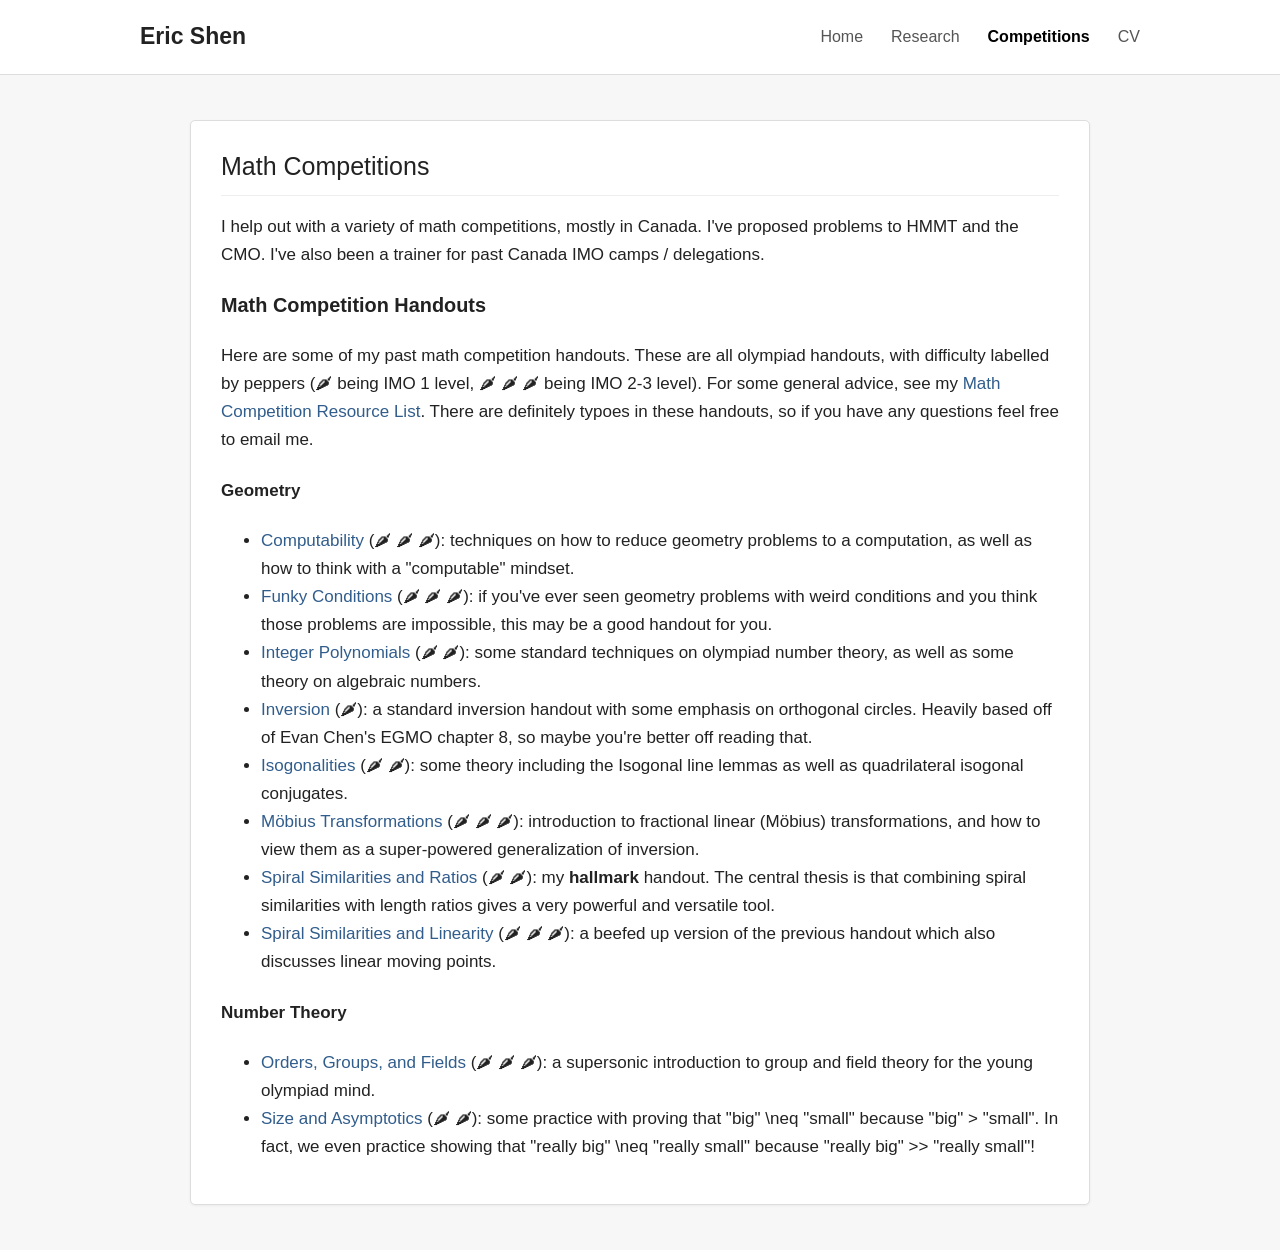
==== docs/competitions.html @ ed54eb96 "Update competitions.html" ====
<html lang="en">

<head>
    <meta charset="UTF-8">
    <meta name="viewport" content="width=device-width, initial-scale=1.0">

    <title>Research</title>

    <!-- Main stylesheet -->
    <link rel="stylesheet" href="style.css">
</head>

<body>

    <!-- =========================
         HEADER / NAVIGATION
         ========================= -->
    <header class="site-header">

        <div class="header-container">

            <div class="site-title">
                <a href="index.html">Eric Shen</a>
            </div>

            <nav class="navbar">
                <a href="index.html">Home</a>
                <a href="research.html">Research</a>
                <a class="active" href="competitions.html">Competitions</a>
                <a href="files/cv.pdf">CV</a>
            </nav>

        </div>

    </header>

<main class="container">


<section class="content-box">

    <h2> Math Competitions </h2>

      <p>
        I help out with a variety of math competitions, mostly in Canada. I've proposed problems to HMMT and the CMO. I've also been a trainer for past Canada IMO camps / delegations.
      </p>

      <h3> Math Competition Handouts</h3>

      <p>
        Here are some of my past math competition handouts. These are all olympiad handouts, with difficulty labelled by peppers (&#127798 being IMO 1 level, &#127798 &#127798 &#127798 being IMO 2-3 level). For some general advice, see my <a href=https://docs.google.com/document/d/1-Nj9yWFqaq-I0BnMN_xXlZgAW-ICAonqlx5x8EGcsJU/edit?usp=sharing>Math Competition Resource List</a>. There are definitely typoes in these handouts, so if you have any questions feel free to email me.
      </p>
      
      <h4> Geometry </h4>

      <ul>
        <li><a href=files/2025_Canada_IMO_Camp__Computability.pdf>Computability</a> (&#127798 &#127798 &#127798): techniques on how to reduce geometry problems to a computation, as well as how to think with a "computable" mindset.</li>
        <li><a href=Canada_IMO_Camp__Funky_Conditions.pdf>Funky Conditions</a> (&#127798 &#127798 &#127798): if you've ever seen geometry problems with weird conditions and you think those problems are impossible, this may be a good handout for you.</li>
        <li><a href=2025_Canada_IMO_Camp__Integer_Polynomials.pdf>Integer Polynomials</a> (&#127798 &#127798): some standard techniques on olympiad number theory, as well as some theory on algebraic numbers.</li>
        <li><a href=2026_Canada_IMO_Camp__Inversion_B.pdf>Inversion</a> (&#127798): a standard inversion handout with some emphasis on orthogonal circles. Heavily based off of Evan Chen's EGMO chapter 8, so maybe you're better off reading that.</li>
        <li><a href=2025_Canada_IMO_Camp__Isogonalities.pdf>Isogonalities</a> (&#127798 &#127798): some theory including the Isogonal line lemmas as well as quadrilateral isogonal conjugates.</li>
        <li><a href=2026_Canada_IMO_Camp__Mobius_Transformations_A.pdf>Möbius Transformations</a> (&#127798 &#127798 &#127798): introduction to fractional linear (Möbius) transformations, and how to view them as a super-powered generalization of inversion.</li>
        <li><a href=2025_Canada_IMO_Camp__Spiral_Similarities_and_Ratios_B.pdf>Spiral Similarities and Ratios</a> (&#127798 &#127798): my <b>hallmark</b> handout. The central thesis is that combining spiral similarities with length ratios gives a very powerful and versatile tool.</li>
        <li><a href=2025_Canada_IMO_Camp__Spiral_Similarities_and_Linearity_A.pdf>Spiral Similarities and Linearity</a> (&#127798 &#127798 &#127798): a beefed up version of the previous handout which also discusses linear moving points.</li>
      </ul>
      
      <h4> Number Theory </h4>

      <ul>
        <li><a href=2026_Canada_IMO_Camp__Orders__Groups__and_Fields_A.pdf>Orders, Groups, and Fields</a> (&#127798 &#127798 &#127798): a supersonic introduction to group and field theory for the young olympiad mind.</li>
        <li><a href=2026_Canada_IMO_Camp__Size___Asymptotics.pdf>Size and Asymptotics</a> (&#127798 &#127798): some practice with proving that "big" \neq "small" because "big" > "small". In fact, we even practice showing that "really big" \neq "really small" because "really big" >> "really small"!</li>
      </ul>

</section>

</body>

</html>
---- docs/style.css ----
/* ========================================
   GENERAL PAGE
   ======================================== */

body {
    margin: 0;

    font-family:
        -apple-system,
        BlinkMacSystemFont,
        "Segoe UI",
        Roboto,
        Helvetica,
        Arial,
        sans-serif;

    font-size: 17px;
    line-height: 1.65;

    color: #222;
    background-color: #f7f7f7;
}


/* ========================================
   LINKS
   ======================================== */

a {
    color: #315d8c;
    text-decoration: none;
}

a:hover {
    text-decoration: underline;
}


/* ========================================
   HEADER
   ======================================== */

.site-header {
    background-color: white;
    border-bottom: 1px solid #dddddd;
}

.header-container {
    max-width: 1000px;

    margin: 0 auto;
    padding: 18px 25px;

    display: flex;
    justify-content: space-between;
    align-items: center;
}


/* Name in top-left corner */

.site-title a {
    color: #222;
    font-size: 23px;
    font-weight: 600;
    text-decoration: none;
}


/* Navigation */

.navbar {
    display: flex;
    gap: 28px;
}

.navbar a {
    color: #555;
    font-size: 16px;
    text-decoration: none;
}

.navbar a:hover {
    color: #000;
}

.navbar a.active {
    color: #000;
    font-weight: 600;
}


/* ========================================
   MAIN PAGE WIDTH
   ======================================== */

.container {
    max-width: 900px;

    margin: 45px auto;
    padding: 0 25px;
}


/* ========================================
   INTRODUCTION
   ======================================== */

.intro {
    margin-bottom: 40px;
}

.intro h1 {
    margin-bottom: 4px;

    font-size: 42px;
    font-weight: 500;
}

.subtitle {
    margin: 0;

    font-size: 21px;
    color: #555;
}

.institution {
    margin-top: 3px;

    font-size: 17px;
    color: #777;
}


/* ========================================
   TEXT BOXES
   ======================================== */

.content-box {

    background-color: white;

    border: 1px solid #dddddd;
    border-radius: 5px;

    padding: 25px 30px;
    margin-bottom: 25px;

    box-shadow:
        0 1px 3px rgba(0, 0, 0, 0.05);
}


/* Header inside each box */

.content-box h2 {
    margin-top: 0;
    margin-bottom: 15px;

    font-size: 25px;
    font-weight: 500;

    border-bottom: 1px solid #eeeeee;
    padding-bottom: 8px;
}


/* ========================================
   FOOTER
   ======================================== */

footer {
    max-width: 900px;

    margin: 50px auto 30px auto;
    padding: 20px 25px;

    color: #888;
    font-size: 14px;
    text-align: center;
}


/* ========================================
   MOBILE
   ======================================== */

@media (max-width: 700px) {

    .header-container {
        flex-direction: column;
        align-items: flex-start;
    }

    .navbar {
        margin-top: 12px;
        gap: 18px;

        flex-wrap: wrap;
    }

    .container {
        margin-top: 30px;
    }

    .intro h1 {
        font-size: 34px;
    }

    .content-box {
        padding: 20px;
    }
}
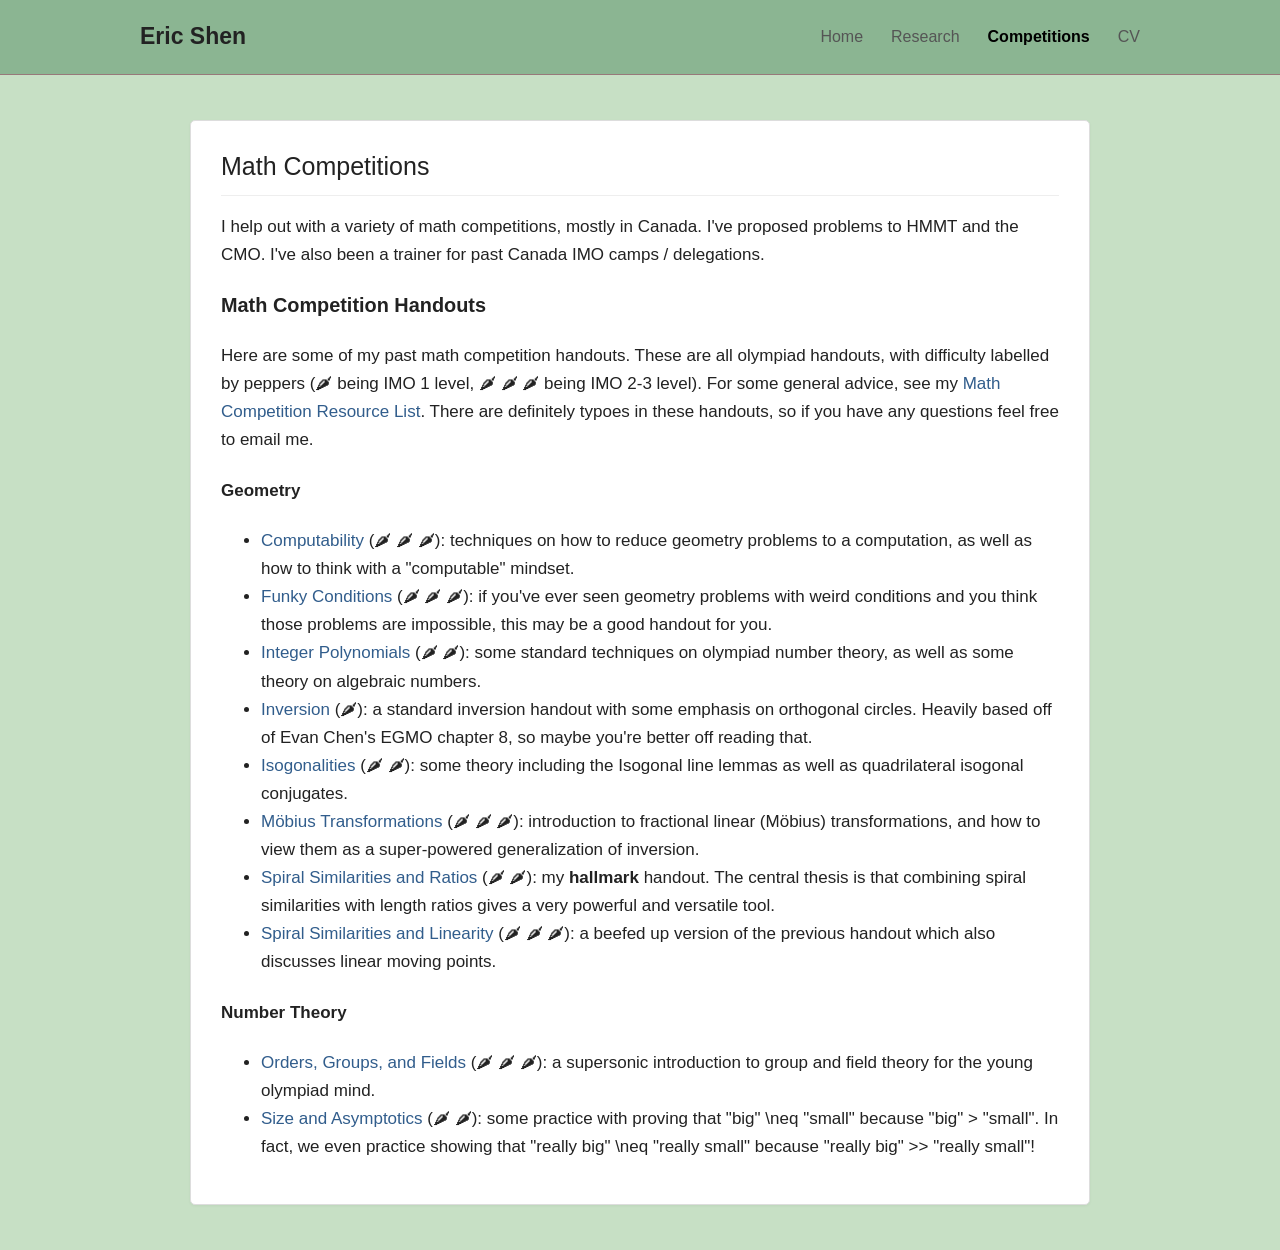
==== commit 921ebac3: "Update competitions.html" ====
--- a/docs/competitions.html
+++ b/docs/competitions.html
@@ -55,20 +55,20 @@
 
       <ul>
         <li><a href=files/2025_Canada_IMO_Camp__Computability.pdf>Computability</a> (&#127798 &#127798 &#127798): techniques on how to reduce geometry problems to a computation, as well as how to think with a "computable" mindset.</li>
-        <li><a href=Canada_IMO_Camp__Funky_Conditions.pdf>Funky Conditions</a> (&#127798 &#127798 &#127798): if you've ever seen geometry problems with weird conditions and you think those problems are impossible, this may be a good handout for you.</li>
-        <li><a href=2025_Canada_IMO_Camp__Integer_Polynomials.pdf>Integer Polynomials</a> (&#127798 &#127798): some standard techniques on olympiad number theory, as well as some theory on algebraic numbers.</li>
-        <li><a href=2026_Canada_IMO_Camp__Inversion_B.pdf>Inversion</a> (&#127798): a standard inversion handout with some emphasis on orthogonal circles. Heavily based off of Evan Chen's EGMO chapter 8, so maybe you're better off reading that.</li>
-        <li><a href=2025_Canada_IMO_Camp__Isogonalities.pdf>Isogonalities</a> (&#127798 &#127798): some theory including the Isogonal line lemmas as well as quadrilateral isogonal conjugates.</li>
-        <li><a href=2026_Canada_IMO_Camp__Mobius_Transformations_A.pdf>Möbius Transformations</a> (&#127798 &#127798 &#127798): introduction to fractional linear (Möbius) transformations, and how to view them as a super-powered generalization of inversion.</li>
-        <li><a href=2025_Canada_IMO_Camp__Spiral_Similarities_and_Ratios_B.pdf>Spiral Similarities and Ratios</a> (&#127798 &#127798): my <b>hallmark</b> handout. The central thesis is that combining spiral similarities with length ratios gives a very powerful and versatile tool.</li>
-        <li><a href=2025_Canada_IMO_Camp__Spiral_Similarities_and_Linearity_A.pdf>Spiral Similarities and Linearity</a> (&#127798 &#127798 &#127798): a beefed up version of the previous handout which also discusses linear moving points.</li>
+        <li><a href=files/Canada_IMO_Camp__Funky_Conditions.pdf>Funky Conditions</a> (&#127798 &#127798 &#127798): if you've ever seen geometry problems with weird conditions and you think those problems are impossible, this may be a good handout for you.</li>
+        <li><a href=files/2025_Canada_IMO_Camp__Integer_Polynomials.pdf>Integer Polynomials</a> (&#127798 &#127798): some standard techniques on olympiad number theory, as well as some theory on algebraic numbers.</li>
+        <li><a href=files/2026_Canada_IMO_Camp__Inversion_B.pdf>Inversion</a> (&#127798): a standard inversion handout with some emphasis on orthogonal circles. Heavily based off of Evan Chen's EGMO chapter 8, so maybe you're better off reading that.</li>
+        <li><a href=files/2025_Canada_IMO_Camp__Isogonalities.pdf>Isogonalities</a> (&#127798 &#127798): some theory including the Isogonal line lemmas as well as quadrilateral isogonal conjugates.</li>
+        <li><a href=files/2026_Canada_IMO_Camp__Mobius_Transformations_A.pdf>Möbius Transformations</a> (&#127798 &#127798 &#127798): introduction to fractional linear (Möbius) transformations, and how to view them as a super-powered generalization of inversion.</li>
+        <li><a href=files/2025_Canada_IMO_Camp__Spiral_Similarities_and_Ratios_B.pdf>Spiral Similarities and Ratios</a> (&#127798 &#127798): my <b>hallmark</b> handout. The central thesis is that combining spiral similarities with length ratios gives a very powerful and versatile tool.</li>
+        <li><a href=files/2025_Canada_IMO_Camp__Spiral_Similarities_and_Linearity_A.pdf>Spiral Similarities and Linearity</a> (&#127798 &#127798 &#127798): a beefed up version of the previous handout which also discusses linear moving points.</li>
       </ul>
       
       <h4> Number Theory </h4>
 
       <ul>
-        <li><a href=2026_Canada_IMO_Camp__Orders__Groups__and_Fields_A.pdf>Orders, Groups, and Fields</a> (&#127798 &#127798 &#127798): a supersonic introduction to group and field theory for the young olympiad mind.</li>
-        <li><a href=2026_Canada_IMO_Camp__Size___Asymptotics.pdf>Size and Asymptotics</a> (&#127798 &#127798): some practice with proving that "big" \neq "small" because "big" > "small". In fact, we even practice showing that "really big" \neq "really small" because "really big" >> "really small"!</li>
+        <li><a href=files/2026_Canada_IMO_Camp__Orders__Groups__and_Fields_A.pdf>Orders, Groups, and Fields</a> (&#127798 &#127798 &#127798): a supersonic introduction to group and field theory for the young olympiad mind.</li>
+        <li><a href=files/2026_Canada_IMO_Camp__Size___Asymptotics.pdf>Size and Asymptotics</a> (&#127798 &#127798): some practice with proving that "big" \neq "small" because "big" > "small". In fact, we even practice showing that "really big" \neq "really small" because "really big" >> "really small"!</li>
       </ul>
 
 </section>
--- a/docs/style.css
+++ b/docs/style.css
@@ -5,20 +5,13 @@
 body {
     margin: 0;
 
-    font-family:
-        -apple-system,
-        BlinkMacSystemFont,
-        "Segoe UI",
-        Roboto,
-        Helvetica,
-        Arial,
-        sans-serif;
+    font-family: "Gill Sans", sans-serif;
 
     font-size: 17px;
     line-height: 1.65;
 
     color: #222;
-    background-color: #f7f7f7;
+    background-color: #c7e0c5;
 }
 
 
@@ -41,8 +34,8 @@
    ======================================== */
 
 .site-header {
-    background-color: white;
-    border-bottom: 1px solid #dddddd;
+    background-color: #8bb592;
+    border-bottom: 1px solid #97797a;
 }
 
 .header-container {
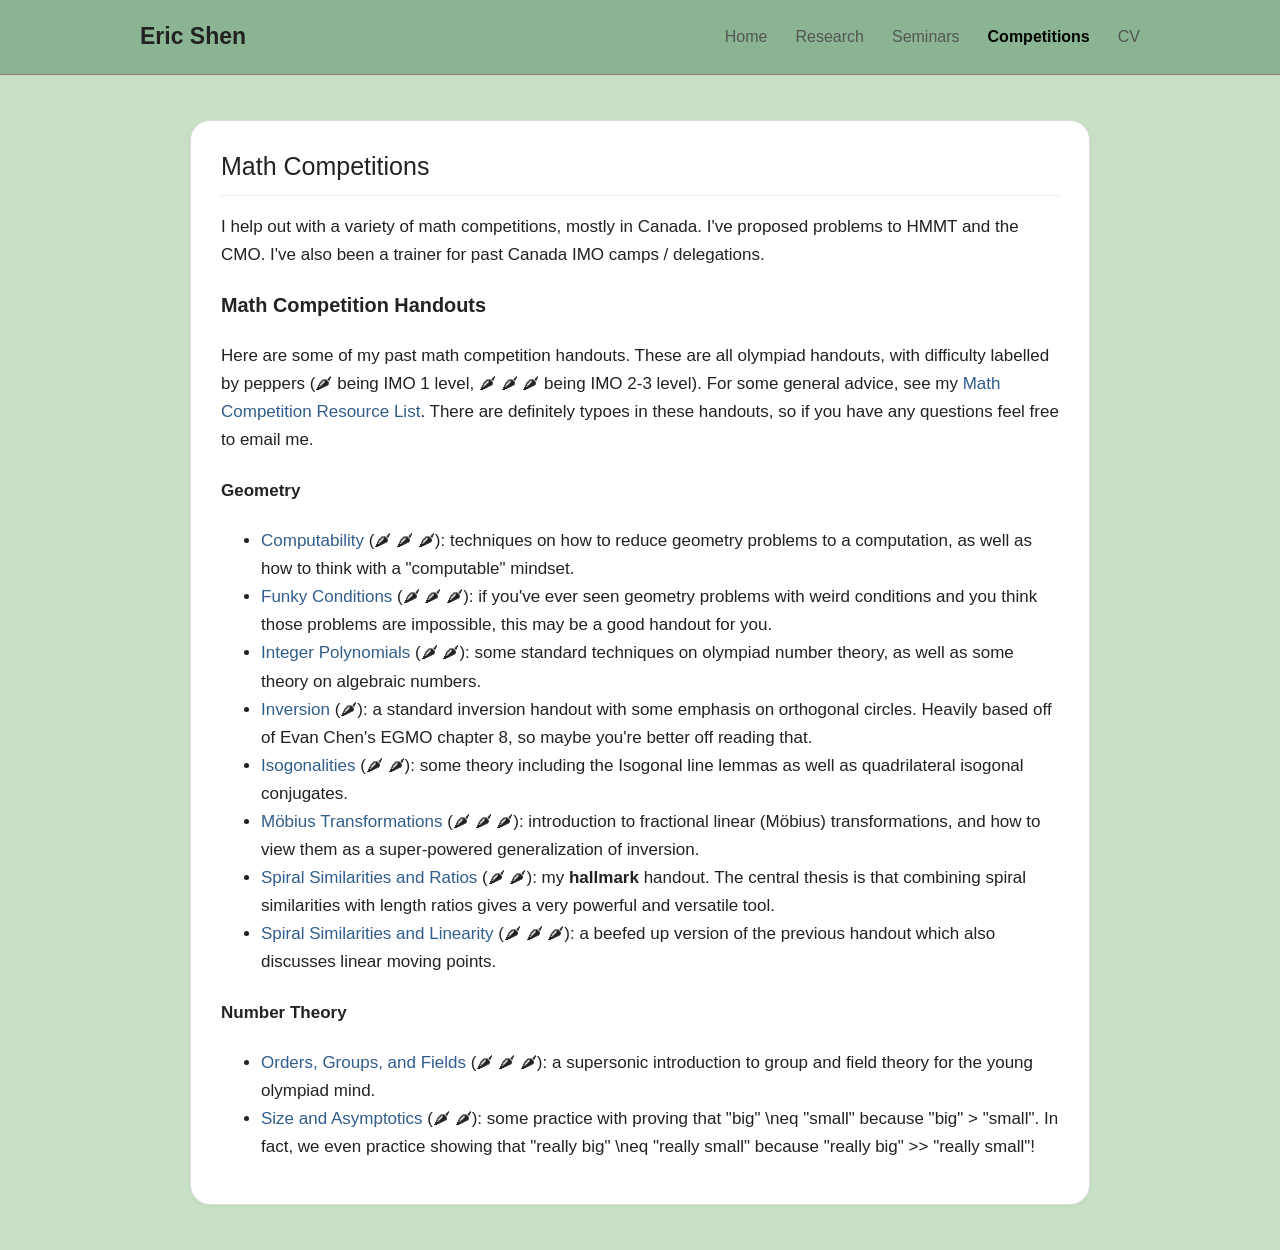
==== commit e07f1f9a: "Update competitions.html" ====
--- a/docs/competitions.html
+++ b/docs/competitions.html
@@ -26,8 +26,9 @@
             <nav class="navbar">
                 <a href="index.html">Home</a>
                 <a href="research.html">Research</a>
+                <a href="seminars.html">Seminars</a>
                 <a class="active" href="competitions.html">Competitions</a>
-                <a href="files/cv.pdf">CV</a>
+                <a href="files/New_CV_Copy_1.pdf">CV</a>
             </nav>
 
         </div>
--- a/docs/style.css
+++ b/docs/style.css
@@ -5,7 +5,7 @@
 body {
     margin: 0;
 
-    font-family: "Gill Sans", sans-serif;
+    font-family: "Gill Sans", "Gill Sans MT", sans-serif;
 
     font-size: 17px;
     line-height: 1.65;
@@ -134,7 +134,7 @@
     background-color: white;
 
     border: 1px solid #dddddd;
-    border-radius: 5px;
+    border-radius: 20px;
 
     padding: 25px 30px;
     margin-bottom: 25px;
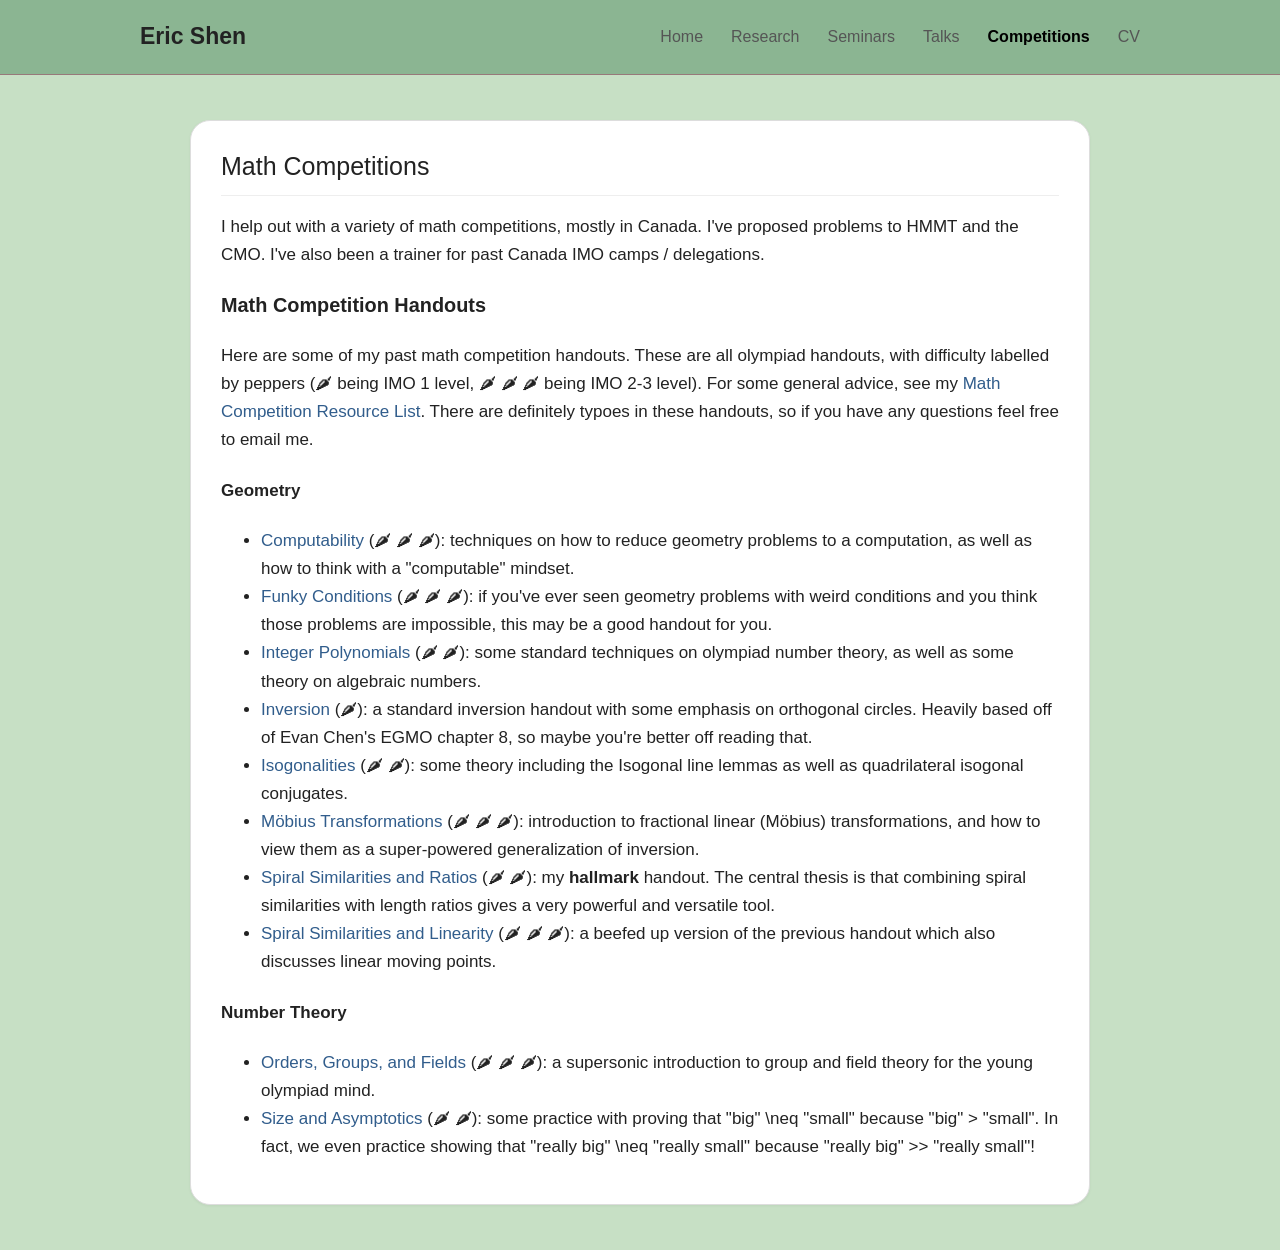
==== commit 1435e89a: "Update competitions.html" ====
--- a/docs/competitions.html
+++ b/docs/competitions.html
@@ -27,6 +27,7 @@
                 <a href="index.html">Home</a>
                 <a href="research.html">Research</a>
                 <a href="seminars.html">Seminars</a>
+                <a href="talks.html">Talks</a>
                 <a class="active" href="competitions.html">Competitions</a>
                 <a href="files/New_CV_Copy_1.pdf">CV</a>
             </nav>
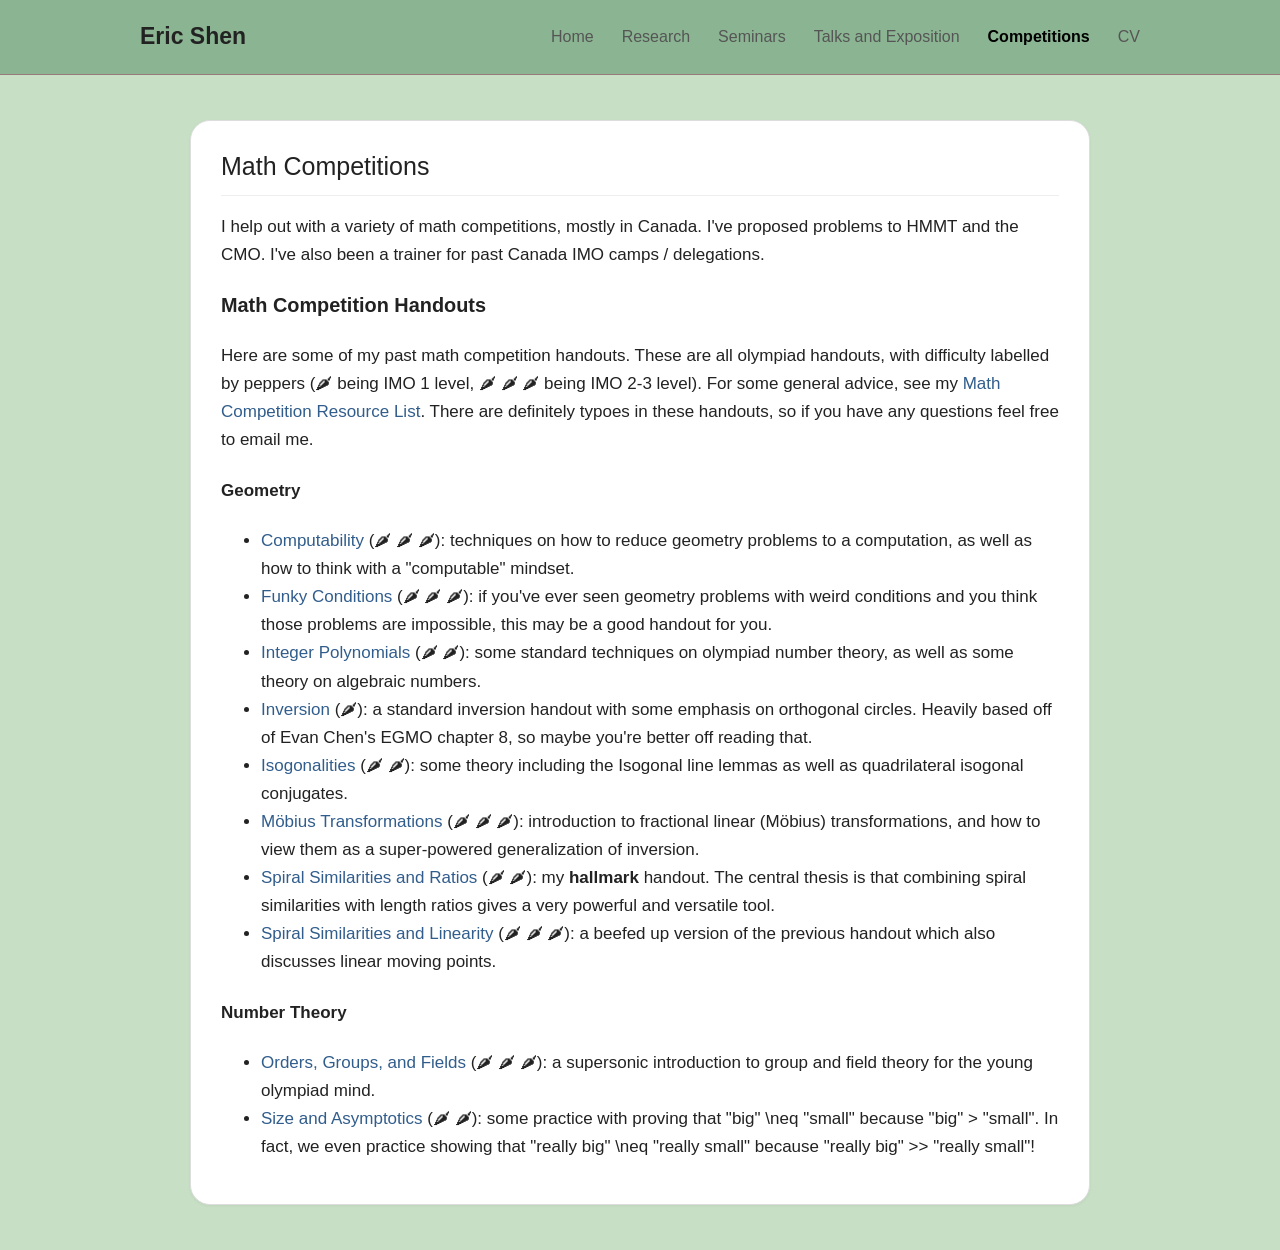
==== commit 1bfcab6c: "Update competitions.html" ====
--- a/docs/competitions.html
+++ b/docs/competitions.html
@@ -27,7 +27,7 @@
                 <a href="index.html">Home</a>
                 <a href="research.html">Research</a>
                 <a href="seminars.html">Seminars</a>
-                <a href="talks.html">Talks</a>
+                <a href="talks.html">Talks and Exposition</a>
                 <a class="active" href="competitions.html">Competitions</a>
                 <a href="files/New_CV_Copy_1.pdf">CV</a>
             </nav>
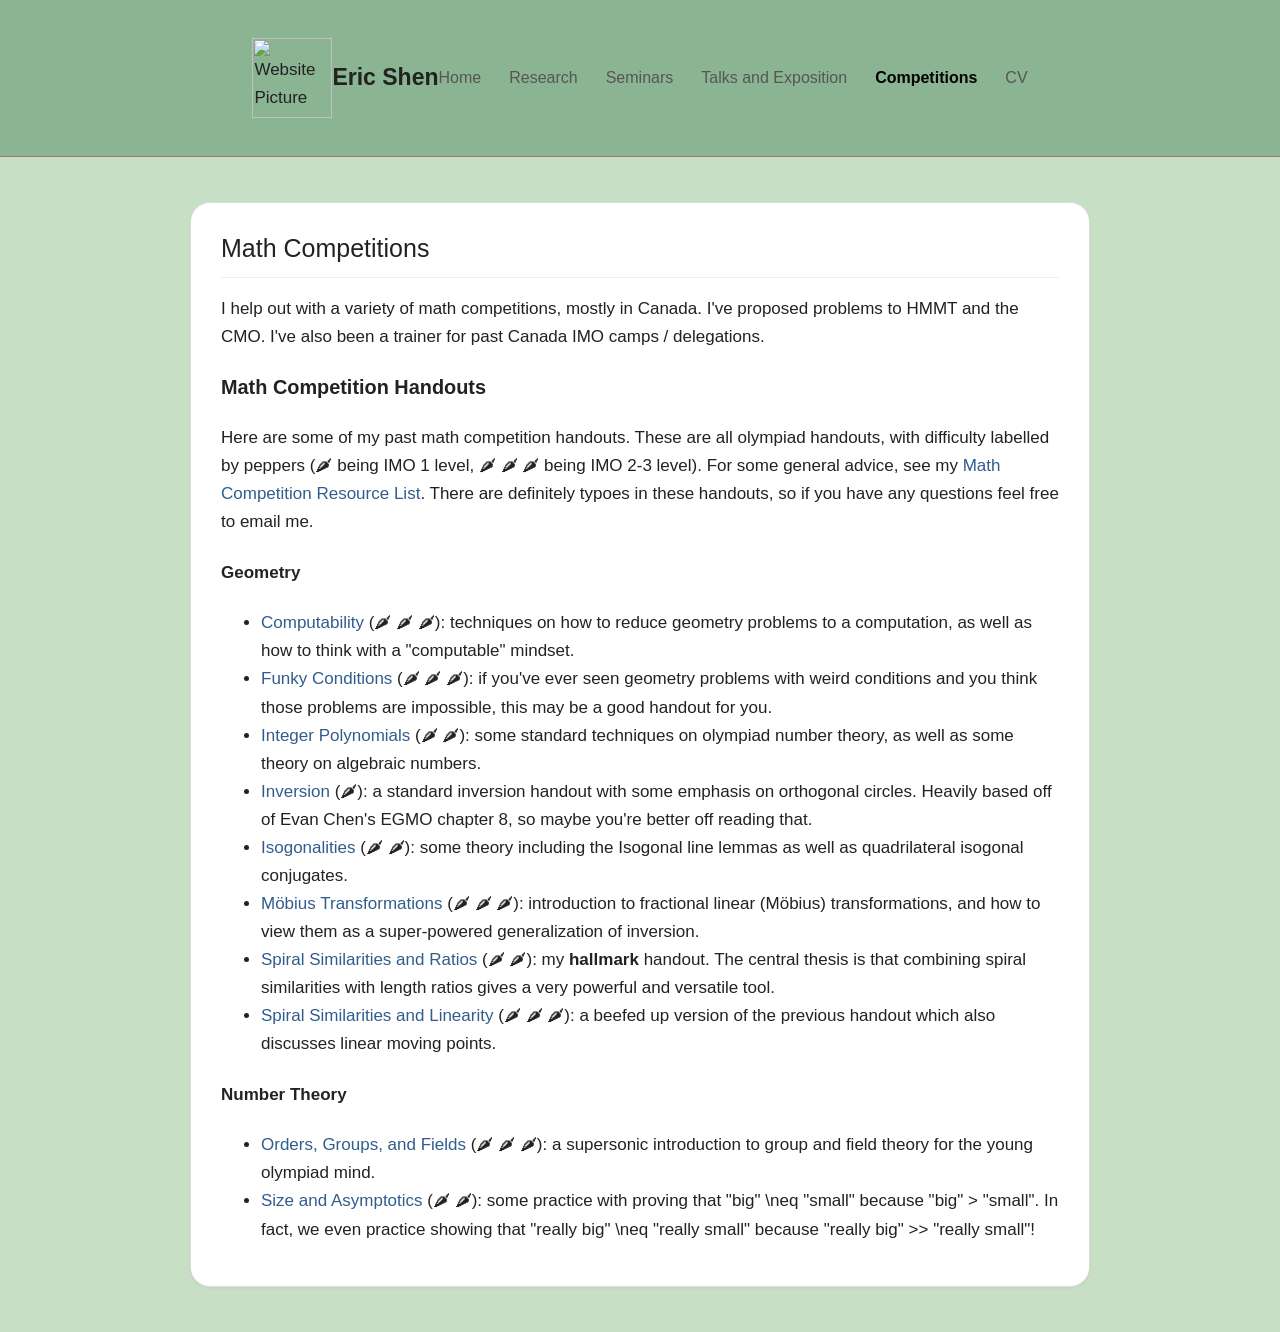
==== commit 9518a307: "Update competitions.html" ====
--- a/docs/competitions.html
+++ b/docs/competitions.html
@@ -18,6 +18,8 @@
     <header class="site-header">
 
         <div class="header-container">
+
+            <img src="docs/files/torchic.jpg" alt="Website Picture">
 
             <div class="site-title">
                 <a href="index.html">Eric Shen</a>
--- a/docs/style.css
+++ b/docs/style.css
@@ -34,8 +34,17 @@
    ======================================== */
 
 .site-header {
+   display: flex;
+    align-items: center;
+    gap: 20px;
+    padding: 20px;
     background-color: #8bb592;
     border-bottom: 1px solid #97797a;
+}
+
+.site-header img {
+  width: 80px;
+  height: auto;
 }
 
 .header-container {
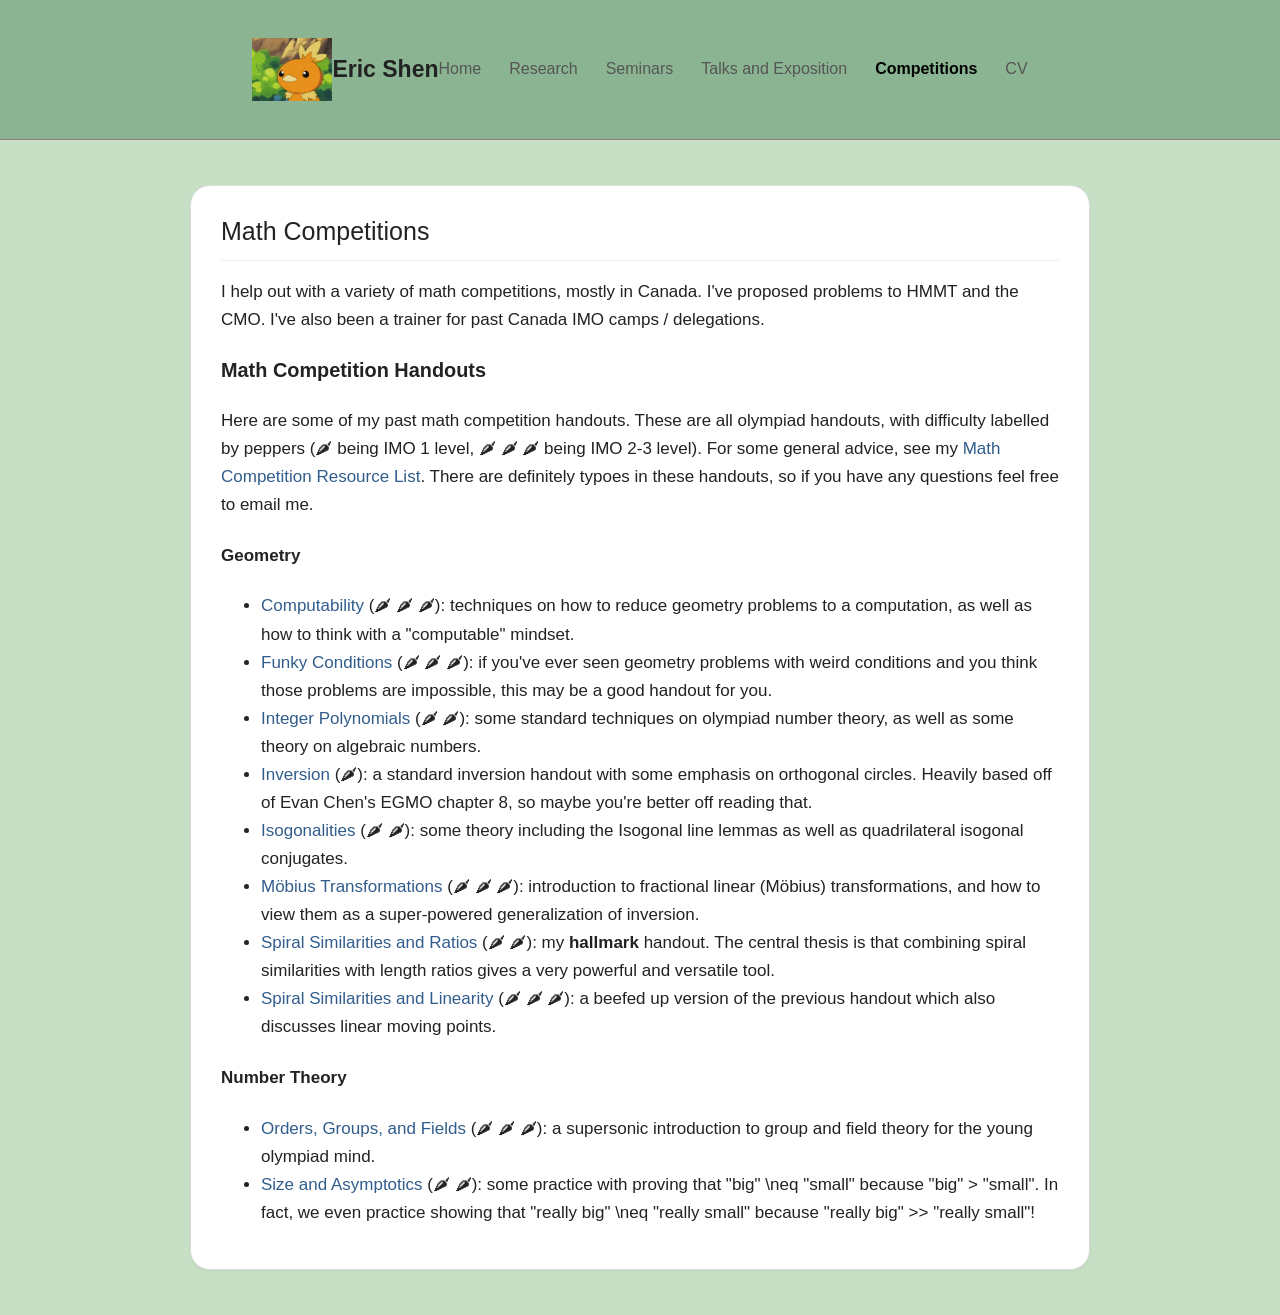
==== commit 10e258f6: "Update competitions.html" ====
--- a/docs/competitions.html
+++ b/docs/competitions.html
@@ -19,7 +19,7 @@
 
         <div class="header-container">
 
-            <img src="docs/files/torchic.jpg" alt="Website Picture">
+            <img src="files/torchic.jpg" alt="Website Picture">
 
             <div class="site-title">
                 <a href="index.html">Eric Shen</a>
--- a/docs/style.css
+++ b/docs/style.css
@@ -36,7 +36,7 @@
 .site-header {
    display: flex;
     align-items: center;
-    gap: 20px;
+    gap: 40px;
     padding: 20px;
     background-color: #8bb592;
     border-bottom: 1px solid #97797a;
